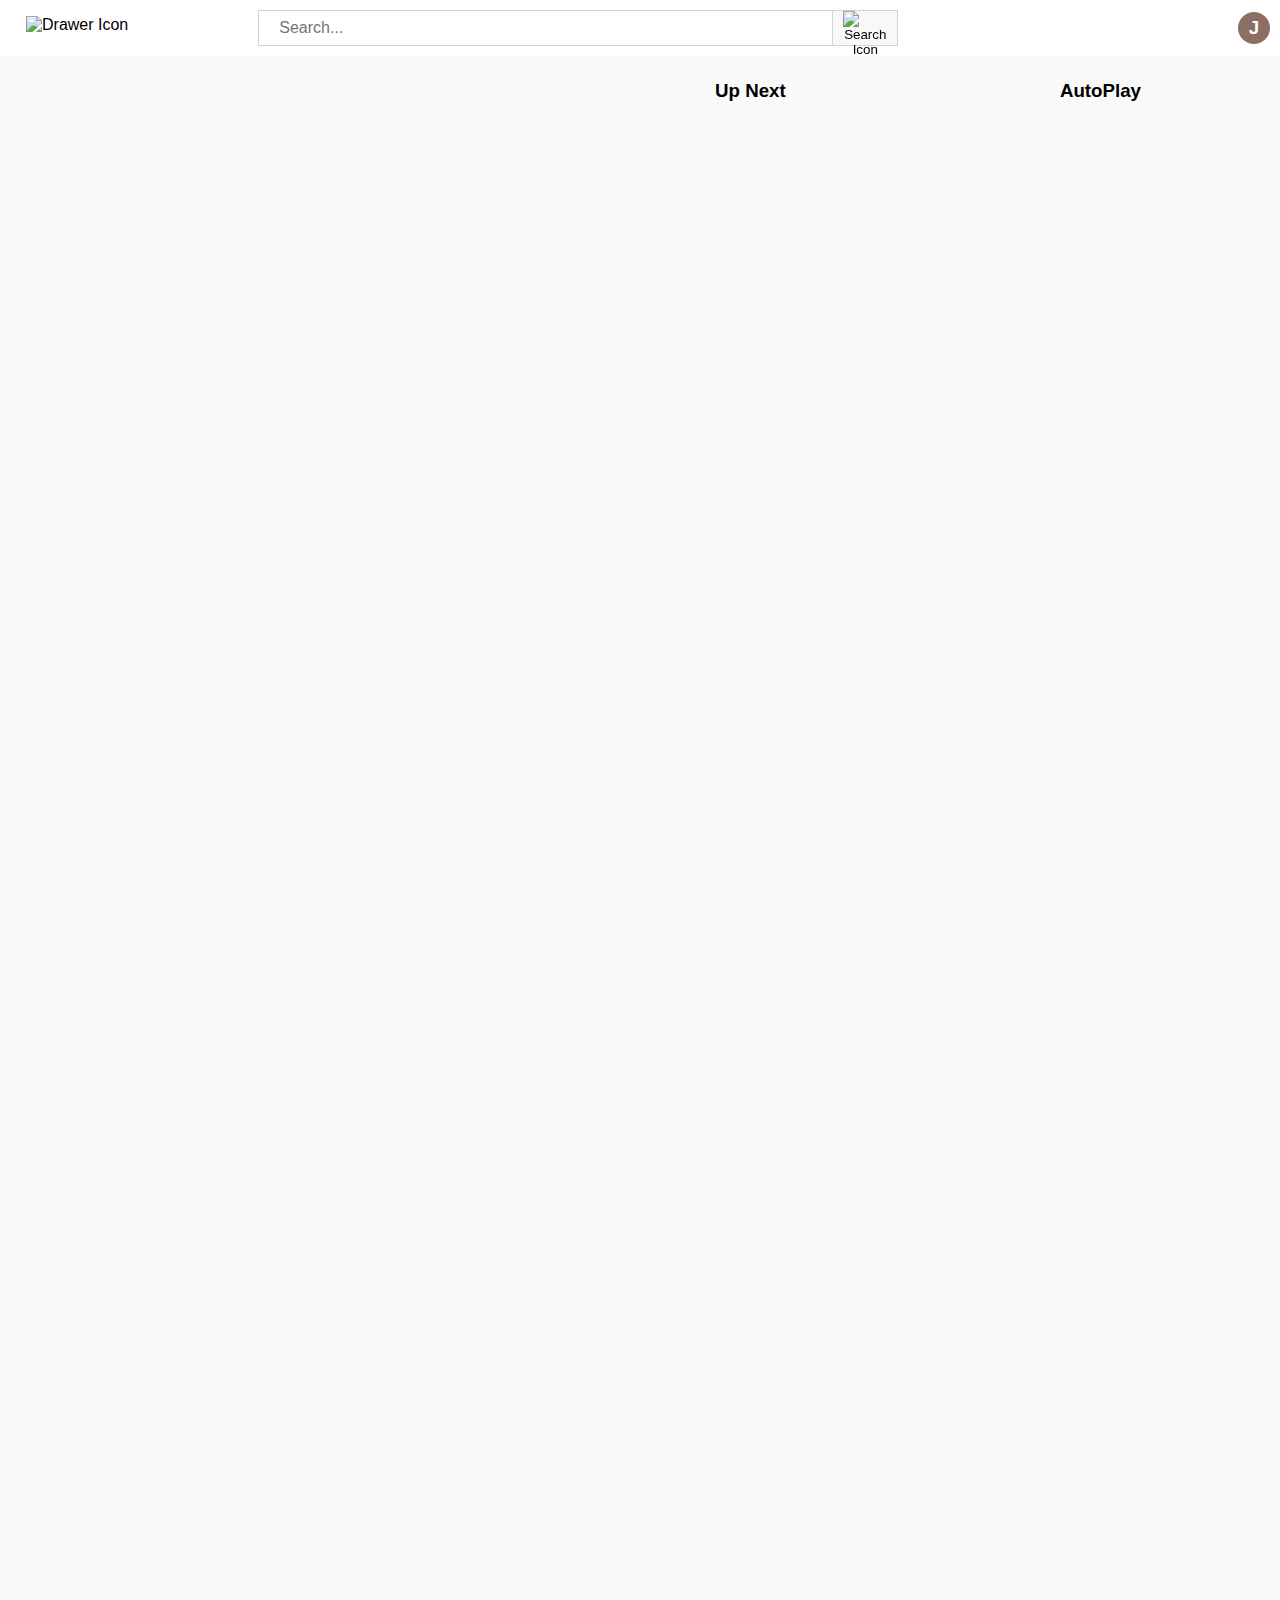
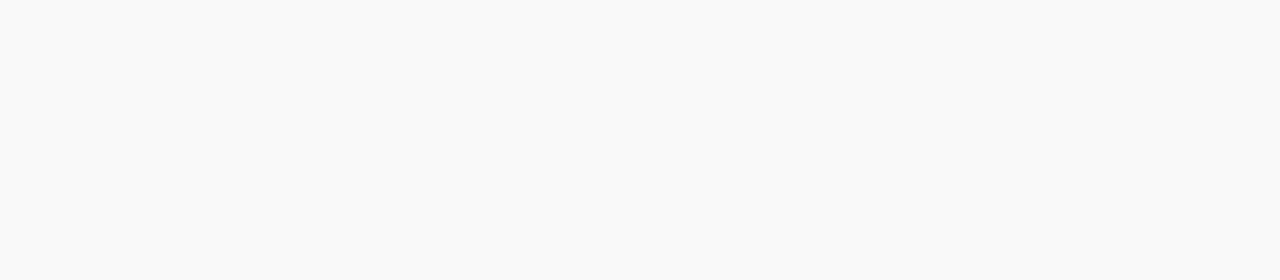
==== index.html @ 0c1285fa "start of youtube webpage" ====
<!DOCTYPE html>
<html lang="en">

<head>
    <meta>
    <link rel="stylesheet" href="./assets/stylesheets/index.css">
    <title>Contributing to Open Source Part I: The Easy Way</title>
</head>

<body>
    <nav>
        <ul>
            <li>
                <img src="https://i0.wp.com/css-tricks.com/wp-content/uploads/2012/10/threelines.png" alt="Drawer Icon">
                <a href="www.youtube.co.uk">
                    <img src="https://upload.wikimedia.org/wikipedia/commons/thumb/b/b8/YouTube_Logo_2017.svg/400px-YouTube_Logo_2017.svg.png" alt="">
                </a>
                <div class="search_bar">
                    <input type="search" name="search" id="search" placeholder="Search...">
                    <button>
                        <img src="https://img.icons8.com/pastel-glyph/2x/search--v2.png" alt="Search Icon">
                    </button>
                </div>
                <div class="gmail_account">
                    <h3>J</h3>
                </div>
            </li>
        </ul>
    </nav>



    <div class="left_side">

        <iframe src="https://www.youtube.com/embed/V74l_zS1x8E" frameborder="0" allow="accelerometer; autoplay; clipboard-write; encrypted-media; gyroscope; picture-in-picture" allowfullscreen></iframe>
    
    </div>


    <div class="right_side">
        <header>
            <ul>
                <div class="up_next">
                    <h3>Up Next</h3>
                    <h3>AutoPlay</h3>
                </div>
            </ul>
        </header>

    </div>


</body>
</html>
---- assets/stylesheets/index.css ----
*{
    margin: 0;
    padding: 0;
    font-family: Roboto, Arial, sans-serif;
}

body {
    margin-top: 56px;
    background-color: rgb(249, 249, 249);
    display: flex;
    flex-direction: row;
    justify-content: center;

}

nav{
    position: fixed;
    top: 0;
    width: 1248px;
    padding: 0 16px;
    height: 56px;
    display: flex;
    align-items: center;
    background-color: rgb(255, 255, 255);
}

nav ul li{
    display: flex;
    align-items: center;
    list-style: none;
}

nav ul li img{
    margin: 0 10px;
    height: 24px;
}

.search_bar{
    margin: 0px 100px;
    display: flex;
    align-items: center;
    justify-content: center;
}

.search_bar button{
    width: 65px;
    height: 36px;
    background-color: rgb(248, 248, 248);
    border: 1px solid #d3d3d3;
    border-left: none;
}

.search_bar input{
    width: 575px;
    height: 36px;
    border: 1px solid #d3d3d3;
    text-align: left;
    font-size: 16px;
    font-weight: 400;
    padding-left: 20px;
}

.gmail_account{
    position: absolute;
    margin: 10px;
    right: 0;
    color: white;
    background-color: rgb(140, 110, 99);
    border-radius: 50%;
    width: 32px;
    height: 32px;
    display: flex;
    justify-content: center;
    align-items: center;
}

.left_side{
    width: 600px;
    height: 200vh;
    /* background-color: black; */
}

.left_side iframe{
    width: 576px;
    height: 360px;
    padding: 24px 24px 0 0;
}

.right_side{
    width: 426px;
    height: 200vh;
    padding: 24px 24px 0 0;
    /* background-color: burlywood; */
}

.up_next{
    height: 20px;
    display: flex;
    align-content: center;
    justify-content: space-between;
    font-size: 16px;
    font-weight: 500;
}
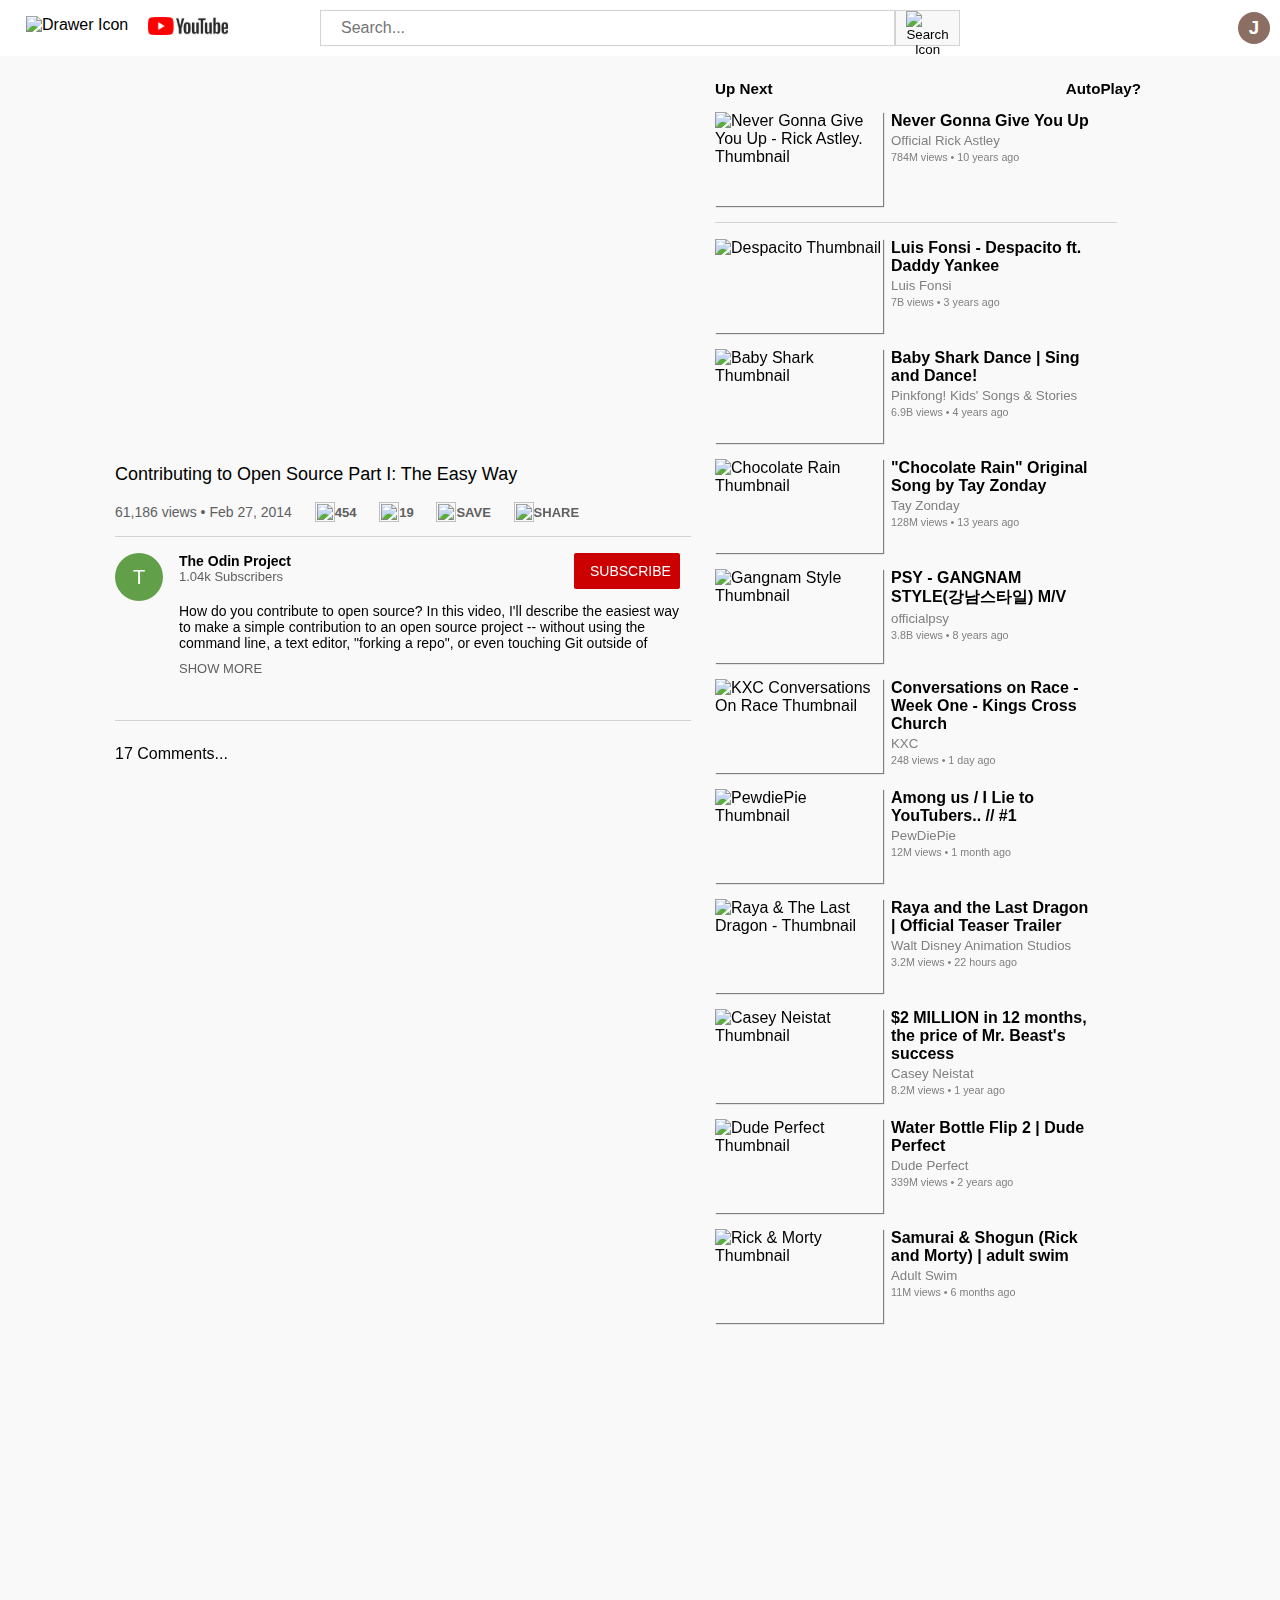
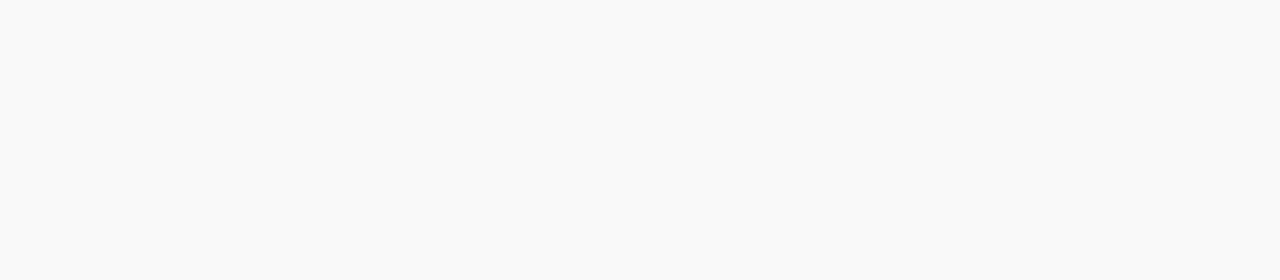
==== commit 4a99a074: "completed Youtube page" ====
--- a/index.html
+++ b/index.html
@@ -4,6 +4,7 @@
 <head>
     <meta>
     <link rel="stylesheet" href="./assets/stylesheets/index.css">
+    <link rel="stylesheet" href="myProjects/webProject/icofont/css/icofont.min.css">
     <title>Contributing to Open Source Part I: The Easy Way</title>
 </head>
 
@@ -11,9 +12,9 @@
     <nav>
         <ul>
             <li>
-                <img src="https://i0.wp.com/css-tricks.com/wp-content/uploads/2012/10/threelines.png" alt="Drawer Icon">
+                <img class="nav_menu" src="https://i0.wp.com/css-tricks.com/wp-content/uploads/2012/10/threelines.png" alt="Drawer Icon">
                 <a href="www.youtube.co.uk">
-                    <img src="https://upload.wikimedia.org/wikipedia/commons/thumb/b/b8/YouTube_Logo_2017.svg/400px-YouTube_Logo_2017.svg.png" alt="">
+                    <img class="youtube_logo" src="./assets/images/yt_logo_rgb_light.png" alt="">
                 </a>
                 <div class="search_bar">
                     <input type="search" name="search" id="search" placeholder="Search...">
@@ -33,6 +34,50 @@
     <div class="left_side">
 
         <iframe src="https://www.youtube.com/embed/V74l_zS1x8E" frameborder="0" allow="accelerometer; autoplay; clipboard-write; encrypted-media; gyroscope; picture-in-picture" allowfullscreen></iframe>
+
+        <div class="video_details">
+            <h3>Contributing to Open Source Part I: The Easy Way</h3>
+            <article>
+                <div class="vid_stats">61,186 views • Feb 27, 2014</div>
+                <div class="vid_options">
+                    <div>
+                        <img src="https://images.vexels.com/media/users/3/132467/isolated/preview/daeb489a9da72c270677698e66765a9a-thumbs-up-flat-icon-by-vexels.png" alt="">
+                        <h4>454</h4>
+                    </div>
+                    <div>
+                        <img src="https://cdn.onlinewebfonts.com/svg/img_530229.png" alt="">
+                        <h4>19</h4>
+                    </div>
+                    <div>
+                        <img src="https://cdn.iconscout.com/icon/free/png-256/save-1659426-1408816.png" alt="">
+                        <h4>SAVE</h4>
+                    </div>
+                    <div>
+                        <img src="https://upload-icon.s3.us-east-2.amazonaws.com/uploads/icons/png/11930121041540882615-512.png" alt="">
+                        <h4>SHARE</h4>
+                    </div>
+                </div>
+            </article>
+
+        </div>
+        <div class="video_description">
+            <div class="top_row">
+                <div class="channel_icon">T</div>
+                <div class="channel_info">
+                    <h3>The Odin Project</h3>
+                    <h4>1.04k Subscribers</h4>
+                </div>
+                <button class="sub">SUBSCRIBE</button>
+            </div>
+            <div class="bottom_row">
+                <h3>How do you contribute to open source?  In this video, I'll describe the easiest way to make a simple contribution to an open source project -- without using the command line, a text editor, "forking a repo", or even touching Git outside of</h3>
+                <h4>SHOW MORE</h4>
+            </div>
+        </div>
+        <div class="comments">
+            17 Comments...
+        </div>
+
     
     </div>
 
@@ -42,8 +87,120 @@
             <ul>
                 <div class="up_next">
                     <h3>Up Next</h3>
-                    <h3>AutoPlay</h3>
-                </div>
+                    <h3>AutoPlay?</h3>
+                </div>
+                <div class="featured_video">
+                    <a href="https://www.youtube.com/watch?v=dQw4w9WgXcQ">
+                        <img class="thumbnail" src="https://i.ytimg.com/vi/dQw4w9WgXcQ/hq720.jpg?sqp=-oaymwEjCOgCEMoBSFryq4qpAxUIARUAAAAAGAElAADIQj0AgKJDeAE=&rs=AOn4CLA6t_8gXhVJaexTSRAZ4rQm4iSlKQ" alt="Never Gonna Give You Up - Rick Astley. Thumbnail">
+                        <article class="vid_info">
+                            <h4 class="title">Never Gonna Give You Up</h4>
+                            <h5 class="channel">Official Rick Astley</h5>
+                            <h6 class="video_data">784M views • 10 years ago</h6>
+                        </article>
+                    </a>
+                </div>
+                <div class="suggested_video">
+                    <a href="https://www.youtube.com/watch?v=kJQP7kiw5Fk">
+                        <img class="thumbnail" src="https://i.ytimg.com/vi/kJQP7kiw5Fk/hq720.jpg?sqp=-oaymwEjCOgCEMoBSFryq4qpAxUIARUAAAAAGAElAADIQj0AgKJDeAE=&rs=AOn4CLCj96Jh8NkTqgJqkcXFQKo7MnO30g" alt="Despacito Thumbnail">
+                        <article class="vid_info">
+                            <h4 class="title">Luis Fonsi - Despacito ft. Daddy Yankee</h4>
+                            <h5 class="channel">Luis Fonsi</h5>
+                            <h6 class="video_data">7B views • 3 years ago</h6>
+                        </article>
+                    </a>
+                </div>
+                <div class="suggested_video">
+                    <a href="https://www.youtube.com/watch?v=XqZsoesa55w">
+                        <img class="thumbnail" src="https://i.ytimg.com/vi/XqZsoesa55w/hq720.jpg?sqp=-oaymwEjCOgCEMoBSFryq4qpAxUIARUAAAAAGAElAADIQj0AgKJDeAE=&rs=AOn4CLCwN7f3I_SD7xj6HN1z-VTyaLFVbg" alt="Baby Shark Thumbnail">
+                        <article class="vid_info">
+                            <h4 class="title">Baby Shark Dance | Sing and Dance!</h4>
+                            <h5 class="channel">Pinkfong! Kids' Songs & Stories</h5>
+                            <h6 class="video_data">6.9B views • 4 years ago</h6>
+                        </article>
+                    </a>
+                </div>
+                <div class="suggested_video">
+                    <a href="https://www.youtube.com/watch?v=EwTZ2xpQwpA">
+                        <img class="thumbnail" src="https://i.ytimg.com/vi/EwTZ2xpQwpA/hqdefault.jpg?sqp=-oaymwEjCOADEI4CSFryq4qpAxUIARUAAAAAGAElAADIQj0AgKJDeAE=&rs=AOn4CLDv9FaPenNb4QrQR7p6iDOr5P5Kvg" alt="Chocolate Rain Thumbnail">
+                        <article class="vid_info">
+                            <h4 class="title">"Chocolate Rain" Original Song by Tay Zonday</h4>
+                            <h5 class="channel">Tay Zonday</h5>
+                            <h6 class="video_data">128M views • 13 years ago</h6>
+                        </article>
+                    </a>
+                </div>
+                <div class="suggested_video">
+                    <a href="https://www.youtube.com/watch?v=9bZkp7q19f0">
+                        <img class="thumbnail" src="https://i.ytimg.com/vi/9bZkp7q19f0/hq720.jpg?sqp=-oaymwEjCOgCEMoBSFryq4qpAxUIARUAAAAAGAElAADIQj0AgKJDeAE=&rs=AOn4CLBkCuUOxKbMYbLl5YuEwME2FJTnHg" alt="Gangnam Style Thumbnail">
+                        <article class="vid_info">
+                            <h4 class="title">PSY - GANGNAM STYLE(강남스타일) M/V</h4>
+                            <h5 class="channel">officialpsy</h5>
+                            <h6 class="video_data">3.8B views • 8 years ago</h6>
+                        </article>
+                    </a>
+                </div>
+                <div class="suggested_video">
+                    <a href="https://www.youtube.com/watch?v=o4-tSbfcWH8">
+                        <img class="thumbnail" src="https://i.ytimg.com/vi/o4-tSbfcWH8/hqdefault.jpg?sqp=-oaymwEjCPYBEIoBSFryq4qpAxUIARUAAAAAGAElAADIQj0AgKJDeAE=&rs=AOn4CLBaA_3I_KEOhq5spLo32oZp2hyAPQ" alt="KXC Conversations On Race Thumbnail">
+                        <article class="vid_info">
+                            <h4 class="title">Conversations on Race - Week One - Kings Cross Church</h4>
+                            <h5 class="channel">KXC</h5>
+                            <h6 class="video_data">248 views • 1 day ago</h6>
+                        </article>
+                    </a>
+                </div>
+                <div class="suggested_video">
+                    <a href="https://www.youtube.com/watch?v=Na8vHaCLwKc">
+                        <img class="thumbnail" src="https://i.ytimg.com/vi/Na8vHaCLwKc/hqdefault.jpg?sqp=-oaymwEjCPYBEIoBSFryq4qpAxUIARUAAAAAGAElAADIQj0AgKJDeAE=&rs=AOn4CLCNbPtNMZVub-7OGfrQD37ZNM9Dog" alt="PewdiePie Thumbnail">
+                        <article class="vid_info">
+                            <h4 class="title">Among us / I Lie to YouTubers.. // #1</h4>
+                            <h5 class="channel">PewDiePie</h5>
+                            <h6 class="video_data">12M views • 1 month ago</h6>
+                        </article>
+                    </a>
+                </div>
+                <div class="suggested_video">
+                    <a href="https://www.youtube.com/watch?v=9BPMTr-NS9s">
+                        <img class="thumbnail" src="https://i.ytimg.com/vi/9BPMTr-NS9s/hqdefault.jpg?sqp=-oaymwEjCPYBEIoBSFryq4qpAxUIARUAAAAAGAElAADIQj0AgKJDeAE=&rs=AOn4CLDfSm6NbT7OXRW9U5AXZFoX6xYj3g" alt="Raya & The Last Dragon - Thumbnail">
+                        <article class="vid_info">
+                            <h4 class="title">Raya and the Last Dragon | Official Teaser Trailer</h4>
+                            <h5 class="channel">Walt Disney Animation Studios</h5>
+                            <h6 class="video_data">3.2M views • 22 hours ago</h6>
+                        </article>
+                    </a>
+                </div>
+                <div class="suggested_video">
+                    <a href="https://www.youtube.com/watch?v=UE6UkF9sABU">
+                        <img class="thumbnail" src="https://i.ytimg.com/vi/UE6UkF9sABU/hq720.jpg?sqp=-oaymwEjCOgCEMoBSFryq4qpAxUIARUAAAAAGAElAADIQj0AgKJDeAE=&rs=AOn4CLCAEacnbX5s4OVFkeIRcZaIgYGqEQ" alt="Casey Neistat Thumbnail">
+                        <article class="vid_info">
+                            <h4 class="title">$2 MILLION in 12 months, the price of Mr. Beast's success</h4>
+                            <h5 class="channel">Casey Neistat</h5>
+                            <h6 class="video_data">8.2M views • 1 year ago</h6>
+                        </article>
+                    </a>
+                </div>
+                <div class="suggested_video">
+                    <a href="https://www.youtube.com/watch?v=VJwoSfTOhyM">
+                        <img class="thumbnail" src="https://i.ytimg.com/vi/VJwoSfTOhyM/hqdefault.jpg?sqp=-oaymwEjCPYBEIoBSFryq4qpAxUIARUAAAAAGAElAADIQj0AgKJDeAE=&rs=AOn4CLCqJEay2RMOLKm9TfJOl3DLf4q8hg" alt="Dude Perfect Thumbnail">
+                        <article class="vid_info">
+                            <h4 class="title">Water Bottle Flip 2 | Dude Perfect</h4>
+                            <h5 class="channel">Dude Perfect</h5>
+                            <h6 class="video_data">339M views • 2 years ago</h6>
+                        </article>
+                    </a>
+                </div>
+                <div class="suggested_video">
+                    <a href="https://www.youtube.com/watch?v=BSF5yoD-vC4">
+                        <img class="thumbnail" src="https://i.ytimg.com/vi/BSF5yoD-vC4/hq720.jpg?sqp=-oaymwEjCOgCEMoBSFryq4qpAxUIARUAAAAAGAElAADIQj0AgKJDeAE=&rs=AOn4CLCLE4AfnamyhC8ysgPu2WxIrwaKZw" alt="Rick & Morty Thumbnail">
+                        <article class="vid_info">
+                            <h4 class="title">Samurai & Shogun (Rick and Morty) | adult swim</h4>
+                            <h5 class="channel">Adult Swim</h5>
+                            <h6 class="video_data">11M views • 6 months ago</h6>
+                        </article>
+                    </a>
+                </div>
+
+
             </ul>
         </header>
 
--- a/assets/stylesheets/index.css
+++ b/assets/stylesheets/index.css
@@ -24,11 +24,22 @@
     background-color: rgb(255, 255, 255);
 }
 
+.youtube_logo{
+    height: auto;
+    width: 80px;
+    
+}
+
+.nav_menu{
+    height: 24px;
+}
+
 nav ul li{
     display: flex;
     align-items: center;
     list-style: none;
 }
+
 
 nav ul li img{
     margin: 0 10px;
@@ -36,6 +47,9 @@
 }
 
 .search_bar{
+    position: absolute;
+    left: 0;
+    right: 0;
     margin: 0px 100px;
     display: flex;
     align-items: center;
@@ -45,9 +59,11 @@
 .search_bar button{
     width: 65px;
     height: 36px;
+    border-left: none;
+    border: 1px solid #d3d3d3;
     background-color: rgb(248, 248, 248);
-    border: 1px solid #d3d3d3;
-    border-left: none;
+
+
 }
 
 .search_bar input{
@@ -77,20 +93,19 @@
 .left_side{
     width: 600px;
     height: 200vh;
-    /* background-color: black; */
 }
 
 .left_side iframe{
     width: 576px;
     height: 360px;
     padding: 24px 24px 0 0;
+
 }
 
 .right_side{
     width: 426px;
     height: 200vh;
     padding: 24px 24px 0 0;
-    /* background-color: burlywood; */
 }
 
 .up_next{
@@ -98,6 +113,203 @@
     display: flex;
     align-content: center;
     justify-content: space-between;
-    font-size: 16px;
-    font-weight: 500;
+    font-size: 13px;
+    font-weight: 100;
+    margin-bottom: 12px;
+}
+
+.featured_video{
+    height: 94px;
+    width: 402px;
+    padding-bottom: 16px;
+    border-bottom: 1px solid #d3d3d3;
+    margin-bottom: 16px;
+}
+
+.featured_video a{
+    height: 100%;
+    display: flex;
+    justify-content: space-between;
+    align-items: center;
+    text-decoration: none;
+    color: black;
+
+}
+
+.thumbnail{
+    height: 94px;
+    width: 168px;
+    box-shadow: 1px 1px 1px grey;
+}
+
+.vid_info{
+    display: flex;
+    flex-direction: column;
+    justify-content: flex-start;
+    align-items: flex-start;
+    height: 100%;
+    width: 202px;
+    padding-right: 24px;
+}
+
+.vid_info h5{
+    margin-top: 2px;
+}
+
+.vid_info h5, h6{
+    margin-top: 3px;
+    font-weight: 100;
+    color: grey;
+}
+
+.suggested_video{
+    height: 94px;
+    width: 402px;
+    margin-bottom: 16px;
+}
+
+.suggested_video:hover{
+    box-shadow: 3px 3px 3px grey;
+}
+
+.suggested_video a{
+    height: 100%;
+    display: flex;
+    justify-content: space-between;
+    align-items: center;
+    text-decoration: none;
+    color: black;
+}
+
+.video_details{
+    width: 576px;
+    height: 64px;
+    margin-right: 24px;
+    border-bottom: 1px solid #d3d3d3;
+    padding: 20px 0 8px 0;
+    display: block;
+}
+
+.video_details h3{
+    height: 50%;
+    width: 100%;
+    font-size: 18px;
+    font-weight: normal;
+}
+
+.video_details article{
+    height: 50%;
+    width: 100%;
+    display: flex;
+    flex-direction: row;
+    align-items: center;
+}
+
+.vid_stats{
+    color: rgb(96, 96, 96);
+    font-size: 14px;
+    line-height: 21px;
+}
+
+.vid_options{
+    width: 310px;
+    height: 40px;
+    display: flex;
+    flex-direction: row;
+    justify-content: space-evenly;
+    color: rgb(96, 96, 96);
+    font-size: 13px;
+    font-weight: 500px;
+}
+
+.vid_options div{
+    display: flex;
+    flex-direction: row;
+    align-items: center;
+    justify-content: space-between;
+}
+
+.vid_options img{
+    width: 20px;
+    height: 20px;
+}
+
+.video_description{
+    height: 167px;
+    width: 576px;
+    padding-bottom: 16px;
+    margin-bottom: 24px;
+    border-bottom: 1px solid #d3d3d3;
+    margin-right: 24px;
+}
+
+.top_row{
+    padding-top: 16px;
+    height: 50px;
+    display: flex;
+    flex-direction: row;
+}
+
+.channel_icon{
+    background-color: rgb(97, 159, 73);
+    width: 48px;
+    height: 48px;
+    border-radius: 50%;
+    display: flex;
+    justify-content: center;
+    align-items: center;
+    color: white;
+    font-size: 20px;
+    margin-right: 16px;
+}
+
+.channel_info{
+    width: 391px;
+    height: 100%;
+}
+
+.channel_info h3{
+    font-size: 14px;
+
+}
+
+.channel_info h4{
+    color: rgb(96, 96, 96);
+    font-size: 13px;
+    font-weight: normal;
+}
+
+.sub{
+    color: white;
+    background-color: rgb(204, 0, 0);
+    border-radius: 2px;
+    padding: 10px 16px;
+    margin: 0px 4px;
+    border: none;
+    font-size: 14px;
+    width: 106px;
+    height: 36px;
+    text-align: center;
+}
+
+.bottom_row{
+    margin-left: 64px;
+    font-family: Roboto, Arial, sans-serif;
+}
+
+.bottom_row h3{
+    font-size: 14px;
+    font-weight: normal;
+}
+
+.bottom_row h4{
+    margin-top: 10px;
+    font-size: 13px;
+    font-weight: normal;
+    color: rgb(96, 96, 96);
+}
+
+.comments{
+    height: 50px;
+    margin-right: 24px;
 }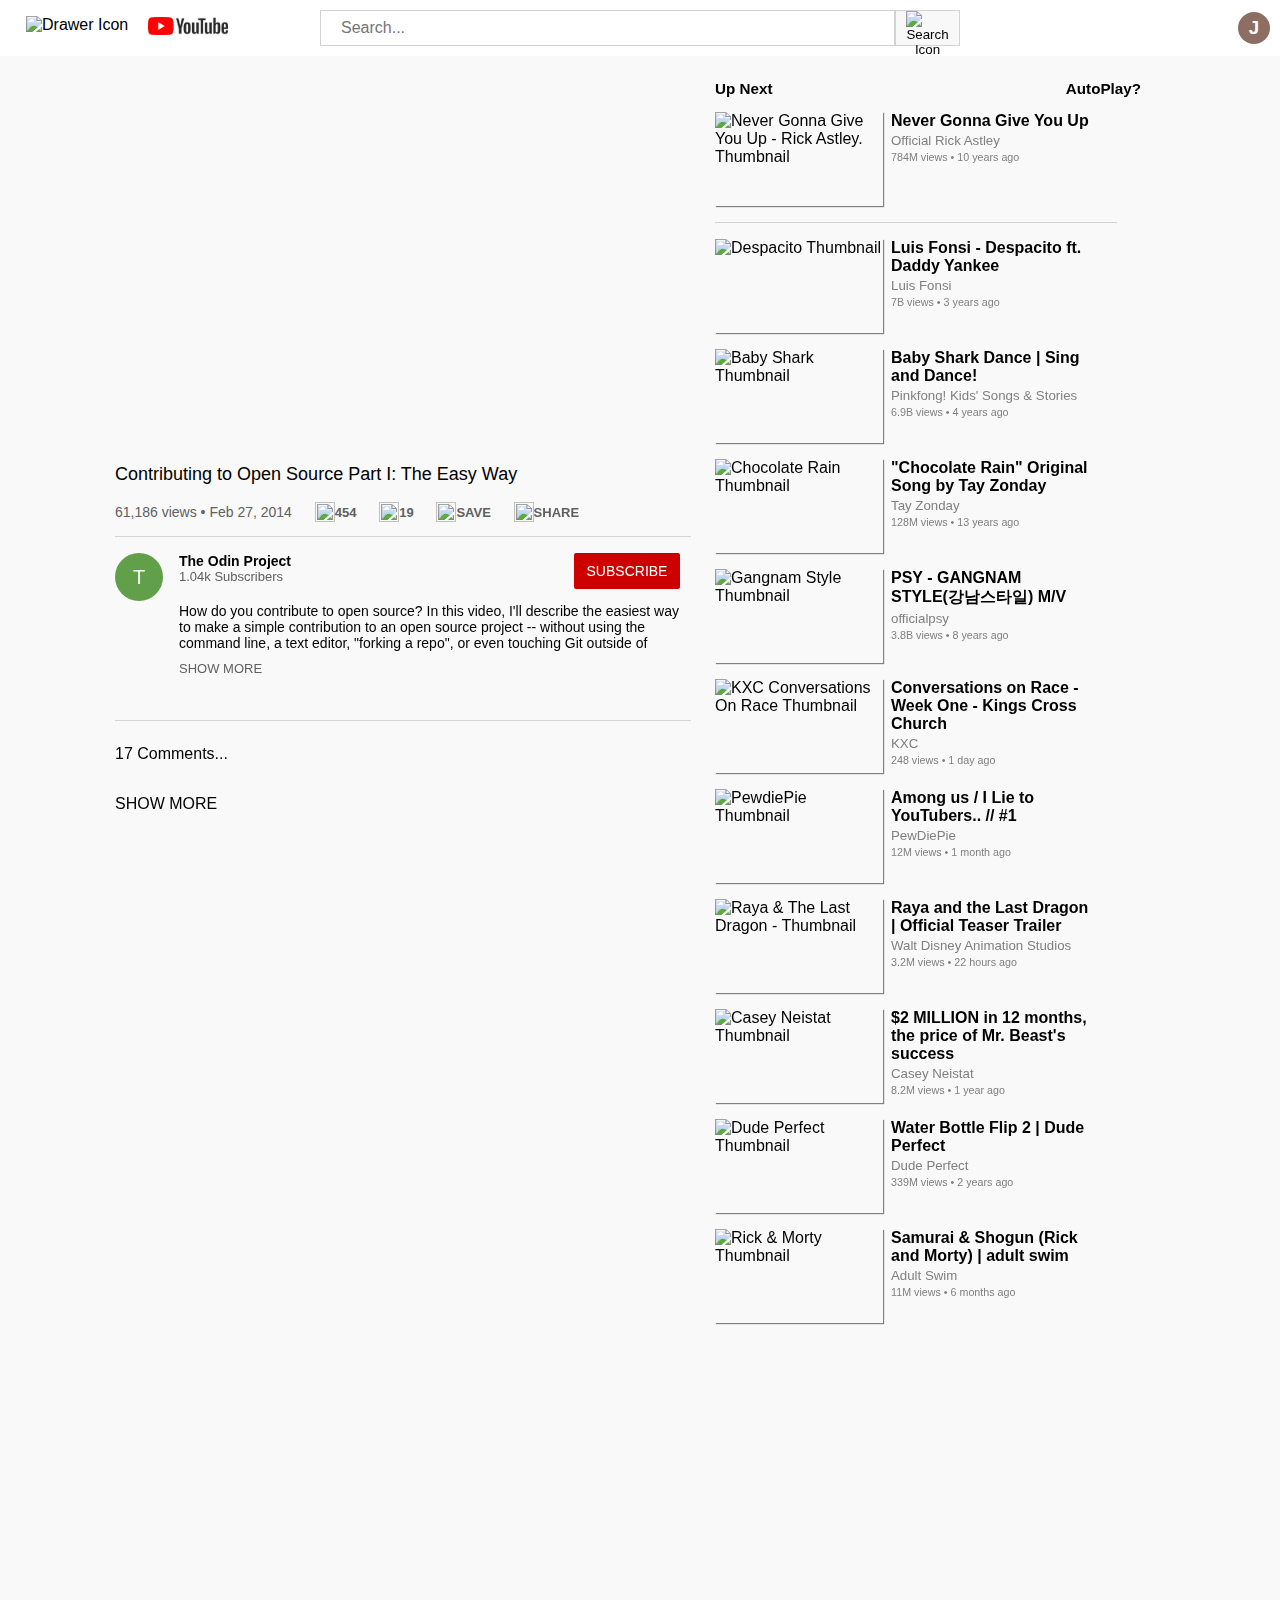
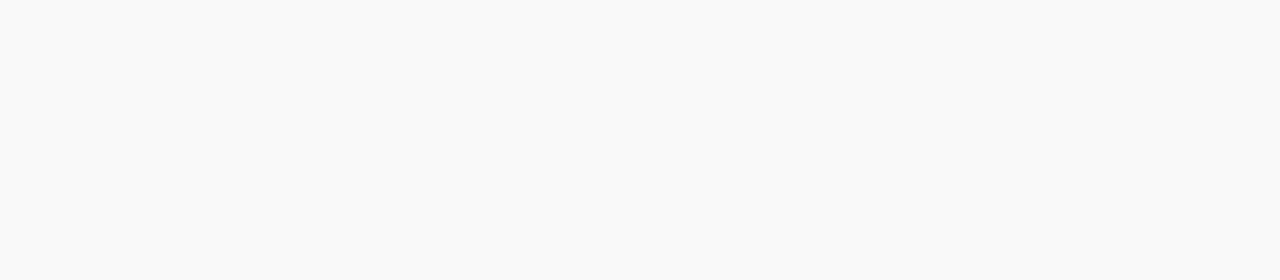
==== commit ee56ce21: "finally done" ====
--- a/index.html
+++ b/index.html
@@ -74,9 +74,8 @@
                 <h4>SHOW MORE</h4>
             </div>
         </div>
-        <div class="comments">
-            17 Comments...
-        </div>
+        <div class="comments">17 Comments...</div>
+        <div>SHOW MORE</div>
 
     
     </div>
--- a/assets/stylesheets/index.css
+++ b/assets/stylesheets/index.css
@@ -283,7 +283,6 @@
     color: white;
     background-color: rgb(204, 0, 0);
     border-radius: 2px;
-    padding: 10px 16px;
     margin: 0px 4px;
     border: none;
     font-size: 14px;
